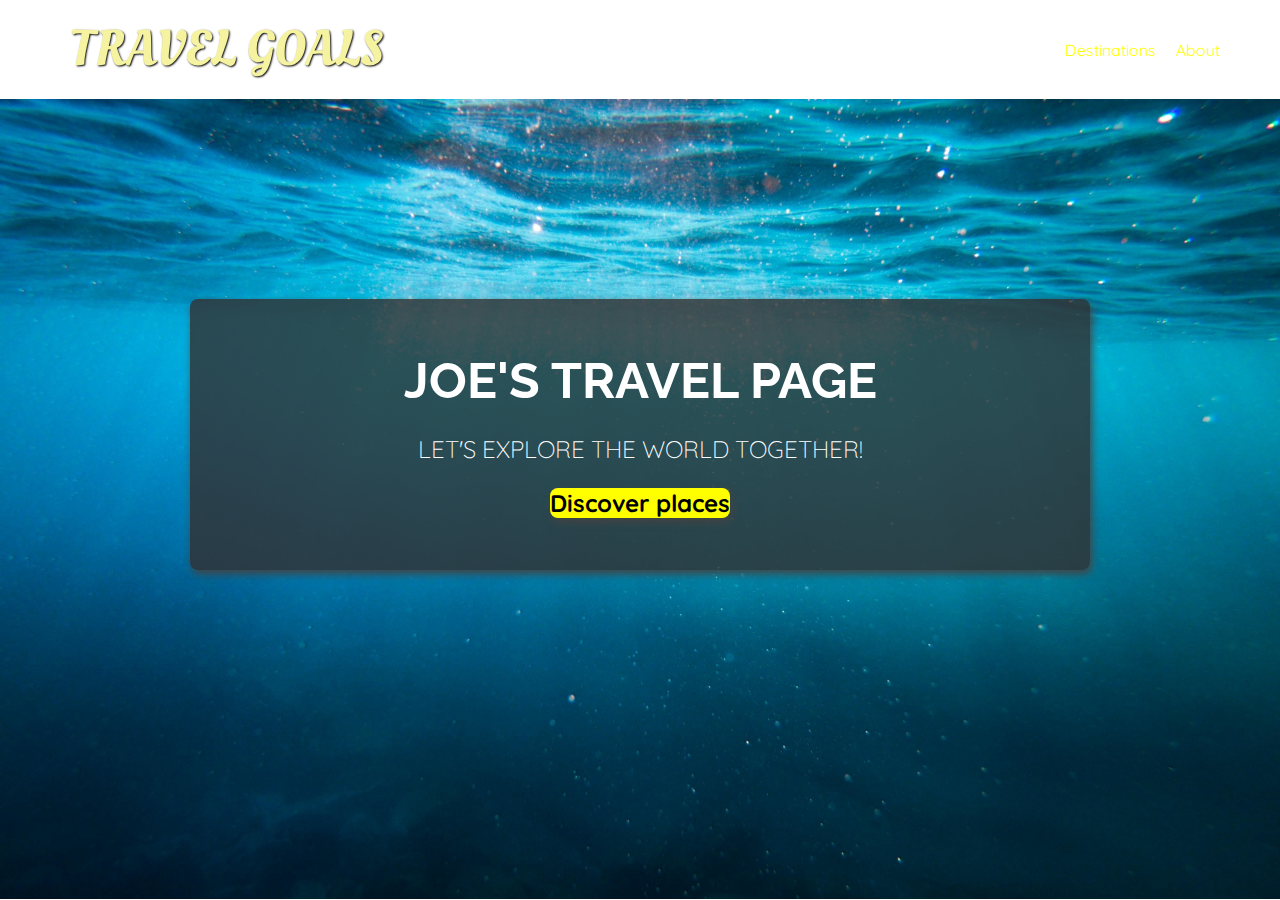
==== index.html @ 7308b6d9 "First commit" ====
<!DOCTYPE html>
<html lang="en">
<head>
    <meta charset="UTF-8">
    <title>Travel Goals</title>
    <link rel="stylesheet" href="shared.css">
    <link rel="stylesheet" href="styles.css">
</head>
<link href="https://fonts.googleapis.com/css2?family=Oleo+Script:wght@400;700&family=Quicksand:wght@500&family=Raleway
:ital,wght@1,700&family=Roboto:wght@400;900&display=swap" rel="stylesheet">

<body>
    <header>
        <div id="page-logo">
        <a href="/index.html" >Travel Goals</a>
        </div>
        <nav>
            <ul>
                <li><a href="/places.html">Destinations</a> </li>
                <li><a href="">About</a></li>
            </ul>

        </nav>
    </header>
    <main>
        <section id="hero">
            <div id="hero-content">
           <h1>Joe's Travel Page</h1>
           <p>Let's explore the world together!</p>
           <a href="/places.html">Discover places</a>
           </div>
        </section>
        <section id="highlights">

        </section>
    </main>
    <footer>

    </footer>
</body>
</html>
---- shared.css ----
body{
    font-family: 'Quicksand',sans-serif;
    margin: 0;
}
#page-logo a{
    padding: 10px;
    font-family: 'Oleo Script',sans-serif;
    color: rgb(245,243,160);
    font-size: 50px;
    text-decoration: none;
    text-transform: uppercase;
    text-shadow: 1px 1px 2px black;
}
ul{
    list-style: none;
    margin: 0;
    padding: 0;
}
ul a{
    text-decoration: none;
    color: black;
}
header{
    display:flex;
    justify-content: space-between;
    align-items: center;
    padding: 15px 60px;
}
header ul{
    display: flex;
}
header li{
    margin-left:20px ;
}

li a{
    color: yellow;
}
 a :hover
 :active{
    color: black;
    background-color: yellow;
}
---- styles.css ----
#hero{
    height: 800px;
background-image:url("ocean.png");
background-position: center;
background-size: cover;
width: 100%;
}
#hero-content{
    text-align: center;
    width: 900px;
    background-color:rgba(51,47,47,0.8);
    box-shadow: 2px 4px 8px rgb(68,67,67);
    border-radius: 8px;
    margin: 0 auto;
    padding: 52px 0;
    position: relative;
    top: 200px;
}
#hero-content h1{
    color: white;
    text-transform: uppercase;
    font-family: "Raleway",sans-serif;
    font-size: 50px;
    margin: 0;
}
#hero-content p{
    color: white;
    font-weight:300 ;
    text-transform: uppercase;
    font-size: 24px;
}
#hero-content a{
    text-decoration: none;
    background-color: yellow;
    color: black;
    font-size: 24px;
    font-weight:700;
    border-radius: 8px;
    box-shadow: 2px 4px 8px rgb(68,67,67);
}
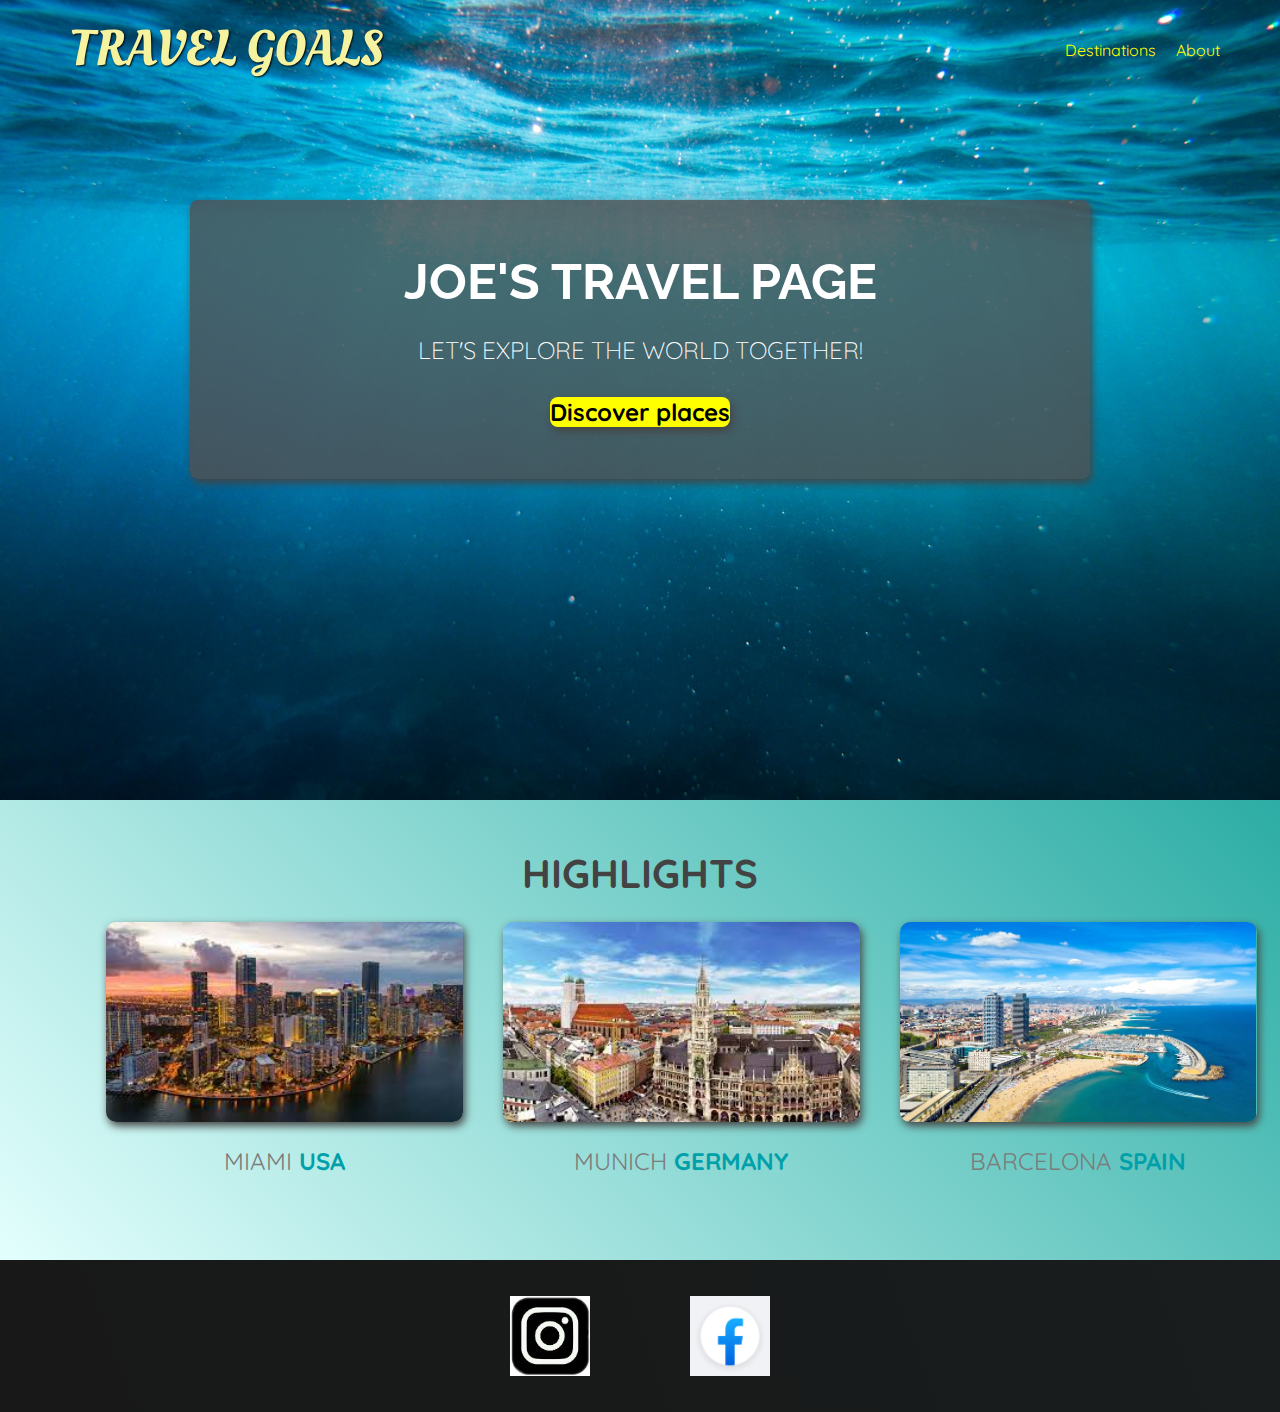
==== commit 47ba40cb: "third commit" ====
--- a/index.html
+++ b/index.html
@@ -5,10 +5,9 @@
     <title>Travel Goals</title>
     <link rel="stylesheet" href="shared.css">
     <link rel="stylesheet" href="styles.css">
+    <link href="https://fonts.googleapis.com/css2?family=Oleo+Script:wght@400;700&family=Quicksand:wght@500&family=Raleway
+:ital,wght@1,700&family=Roboto:wght@400;900&display=swap" rel="stylesheet">
 </head>
-<link href="https://fonts.googleapis.com/css2?family=Oleo+Script:wght@400;700&family=Quicksand:wght@500&family=Raleway
-:ital,wght@1,700&family=Roboto:wght@400;900&display=swap" rel="stylesheet">
-
 <body>
     <header>
         <div id="page-logo">
@@ -19,7 +18,6 @@
                 <li><a href="/places.html">Destinations</a> </li>
                 <li><a href="">About</a></li>
             </ul>
-
         </nav>
     </header>
     <main>
@@ -31,11 +29,30 @@
            </div>
         </section>
         <section id="highlights">
-
+          <h2>Highlights</h2>
+          <ul id="destinations">
+            <li class="destination">
+                <img src="miami.jpg" alt="Miami look on evening"/>
+                <p>Miami <strong>USA</strong></p>
+            </li>
+    <li class="destination">
+                 <img src="munich.jpg" alt="Munich whole view"/>
+                 <P>Munich <strong>Germany</strong></P></li>
+    <li class="destination">
+                <img src="spain.jpg" alt=" Palm beach in Barcelona"/>
+                <p>Barcelona <strong>Spain</strong></p></li>
+          </ul>
         </section>
     </main>
     <footer>
-
+           <ul>
+            <li>
+                 <a href="https://www.instagram.com"><img src="insta.jfif" alt="Instagram logo"></a>
+            </li>
+            <li>
+                  <a href="https://facebook.com"><img src="facebook.png" alt="facebook logo"></a>
+            </li>
+           </ul>
     </footer>
 </body>
 </html>--- a/shared.css
+++ b/shared.css
@@ -1,6 +1,15 @@
 body{
     font-family: 'Quicksand',sans-serif;
     margin: 0;
+}
+header{
+    display:flex;
+    justify-content: space-between;
+    align-items: center;
+    padding: 15px 60px;
+    position: absolute;
+    width: 100%;
+    box-sizing: border-box;
 }
 #page-logo a{
     padding: 10px;
@@ -20,12 +29,6 @@
     text-decoration: none;
     color: black;
 }
-header{
-    display:flex;
-    justify-content: space-between;
-    align-items: center;
-    padding: 15px 60px;
-}
 header ul{
     display: flex;
 }
@@ -36,8 +39,26 @@
 li a{
     color: yellow;
 }
- a :hover
- :active{
+header a:hover
+ {
     color: black;
     background-color: yellow;
 }
+footer{
+    background: linear-gradient(70deg,rgb(24,24,24),rgb(25,29,29));
+    padding: 36px;
+}
+footer li{
+    width: 80px;
+    height: 80px;
+    margin:0 50px;
+}
+footer img{
+    width: 100%;
+    height: 100%;
+}
+footer ul{
+    display: flex;
+     justify-content: center;
+     /*padding: 40px;*/
+}--- a/styles.css
+++ b/styles.css
@@ -8,7 +8,7 @@
 #hero-content{
     text-align: center;
     width: 900px;
-    background-color:rgba(51,47,47,0.8);
+    background-color:rgba(83, 80, 80, 0.8);
     box-shadow: 2px 4px 8px rgb(68,67,67);
     border-radius: 8px;
     margin: 0 auto;
@@ -28,6 +28,7 @@
     font-weight:300 ;
     text-transform: uppercase;
     font-size: 24px;
+    margin-bottom: 32px;
 }
 #hero-content a{
     text-decoration: none;
@@ -38,15 +39,41 @@
     border-radius: 8px;
     box-shadow: 2px 4px 8px rgb(68,67,67);
 }
+.destination img{
+    height: 200px;
+    width: 357px;
+    box-shadow: 2px 4px 8px #444343;
+    border-radius: 10px;
+    object-fit: contain;
+}
 
-
-
-
-
-
-
-
-
-
-
-
+#destinations{
+    display: flex;
+    margin: auto;
+    margin-bottom: 40px;
+    width: 90%;
+}
+.destination {
+    margin: 0 20px;
+    text-transform: uppercase;
+}
+.destination p{
+    text-align: center;
+    font-size: 24px;
+    color: rgb(124,123,123);
+    margin: 20px;
+}
+.destination strong{
+    color: rgb(0,160,170);
+}
+#highlights h2{
+    text-align: center;
+    text-transform: uppercase;
+    font-size: 40px;
+    color: rgb(68,67,67);
+    margin: 24px 0;
+}
+#highlights{
+    padding: 24px;
+    background: linear-gradient(45deg,rgb(227,255,253),rgb(44, 173, 165));
+}